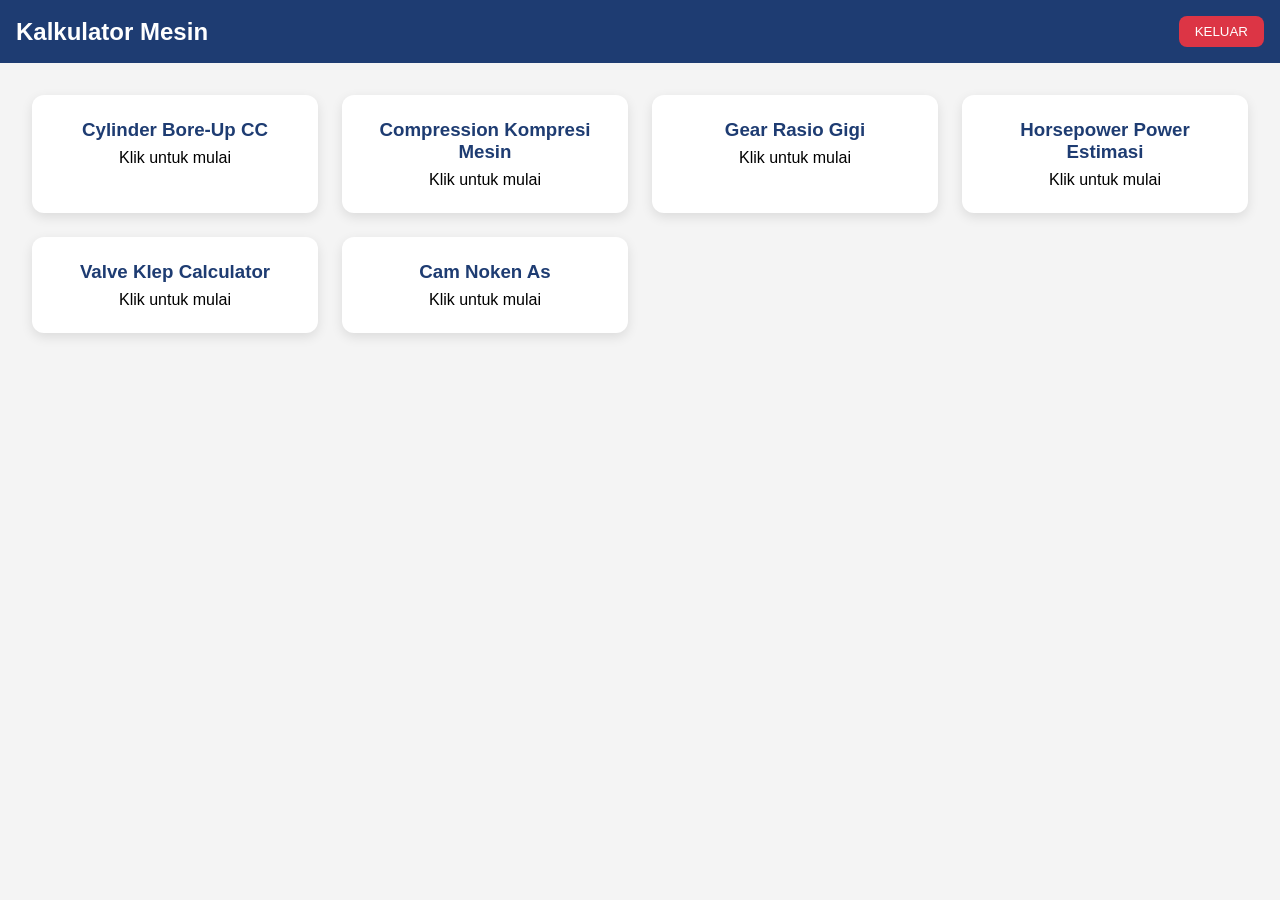
==== dashboard.html @ eab399fa "Add files via upload" ====
<!DOCTYPE html>
<html lang="id">
<head>
  <meta charset="UTF-8" />
  <meta name="viewport" content="width=device-width, initial-scale=1.0"/>
  <title>Dashboard - BoreUp.ID</title>
  <link rel="stylesheet" href="style.css" />
</head>
<body class="dashboard">
  <header>
    <h1>Kalkulator Mesin</h1>
    <button onclick="keluar()" class="btn-keluar">KELUAR</button>
  </header>

  <main class="kalkulator-grid" id="kalkulatorList">
    <!-- Kalkulator akan diisi oleh JS -->
  </main>

  <script src="script.js"></script>
  <script>
    function keluar() {
      window.location.href = 'index.html';
    }
  </script>
</body>
</html>
---- style.css ----
/* Reset */
* { margin:0; padding:0; box-sizing:border-box; }
body { font-family: 'Segoe UI', sans-serif; }

/* HALAMAN DEPAN */
.login-page {
  background: linear-gradient(135deg, #0f0c29, #302b63, #24243e);
  height: 100vh;
  display: flex;
  justify-content: center;
  align-items: center;
  color: white;
}
.login-container {
  text-align: center;
  padding: 2rem;
}
.login-container h1 {
  font-size: 3rem;
  margin-bottom: 0.5rem;
  color: #00d4ff;
}
.btn-masuk {
  margin-top: 2rem;
  padding: 1rem 3rem;
  font-size: 1.2rem;
  background: #00d4ff;
  color: #000;
  border: none;
  border-radius: 50px;
  cursor: pointer;
  font-weight: bold;
}
.btn-masuk:hover { background: #00b0d4; }

/* DASHBOARD */
.dashboard {
  background: #f4f4f4;
  min-height: 100vh;
}
header {
  background: #1e3c72;
  color: white;
  padding: 1rem;
  display: flex;
  justify-content: space-between;
  align-items: center;
}
header h1 { font-size: 1.5rem; }
.btn-keluar {
  background: #dc3545;
  color: white;
  border: none;
  padding: 0.5rem 1rem;
  border-radius: 8px;
  cursor: pointer;
}

.kalkulator-grid {
  display: grid;
  grid-template-columns: repeat(auto-fill, minmax(280px, 1fr));
  gap: 1.5rem;
  padding: 2rem;
}
.kalkulator-card {
  background: white;
  border-radius: 12px;
  padding: 1.5rem;
  box-shadow: 0 4px 12px rgba(0,0,0,0.1);
  text-align: center;
  cursor: pointer;
  transition: 0.3s;
}
.kalkulator-card:hover {
  transform: translateY(-5px);
  box-shadow: 0 8px 20px rgba(0,0,0,0.15);
}
.kalkulator-card h3 {
  margin-bottom: 0.5rem;
  color: #1e3c72;
}
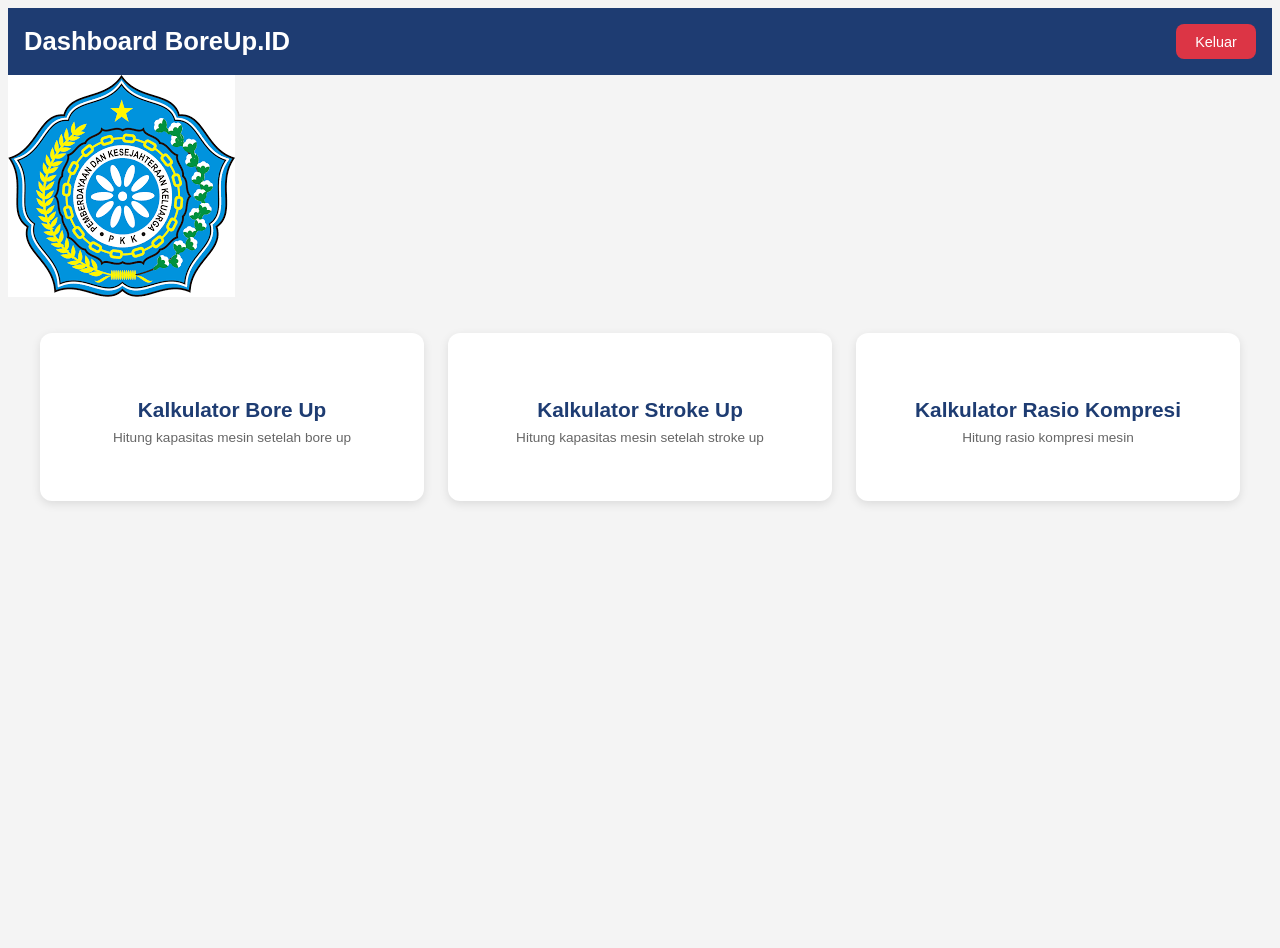
==== commit bf7a6a62: "Update dashboard.html" ====
--- a/dashboard.html
+++ b/dashboard.html
@@ -1,26 +1,43 @@
-<!DOCTYPE html>
-<html lang="id">
-<head>
-  <meta charset="UTF-8" />
-  <meta name="viewport" content="width=device-width, initial-scale=1.0"/>
-  <title>Dashboard - BoreUp.ID</title>
-  <link rel="stylesheet" href="style.css" />
-</head>
-<body class="dashboard">
-  <header>
-    <h1>Kalkulator Mesin</h1>
-    <button onclick="keluar()" class="btn-keluar">KELUAR</button>
-  </header>
-
-  <main class="kalkulator-grid" id="kalkulatorList">
-    <!-- Kalkulator akan diisi oleh JS -->
-  </main>
-
-  <script src="script.js"></script>
-  <script>
-    function keluar() {
-      window.location.href = 'index.html';
-    }
-  </script>
-</body>
+<!DOCTYPE html>
+<html lang="id">
+<head>
+  <meta charset="UTF-8" />
+  <meta name="viewport" content="width=device-width, initial-scale=1.0"/>
+  <title>Dashboard - BoreUp.ID</title>
+  <link rel="stylesheet" href="style.css" />
+</head>
+<body class="dashboard">
+  <!-- Header/Menu -->
+  <header>
+    <h1>Dashboard BoreUp.ID</h1>
+    <button class="btn-keluar" onclick="keluar()">Keluar</button>
+  </header>
+
+  <!-- Logo di bawah menu -->
+  <div class="logo-container">
+    <img src="assets/logo.png" alt="Logo BoreUp.ID" class="logo-dashboard" />
+  </div>
+
+  <!-- Grid Kalkulator -->
+  <div class="kalkulator-grid">
+    <div class="kalkulator-card">
+      <h3>Kalkulator Bore Up</h3>
+      <p>Hitung kapasitas mesin setelah bore up</p>
+    </div>
+    <div class="kalkulator-card">
+      <h3>Kalkulator Stroke Up</h3>
+      <p>Hitung kapasitas mesin setelah stroke up</p>
+    </div>
+    <div class="kalkulator-card">
+      <h3>Kalkulator Rasio Kompresi</h3>
+      <p>Hitung rasio kompresi mesin</p>
+    </div>
+  </div>
+
+  <script>
+    function keluar() {
+      window.location.href = 'index.html';
+    }
+  </script>
+</body>
 </html>
--- a/style.css
+++ b/style.css
@@ -1,81 +1,104 @@
-/* Reset */
-* { margin:0; padding:0; box-sizing:border-box; }
-body { font-family: 'Segoe UI', sans-serif; }
-
-/* HALAMAN DEPAN */
-.login-page {
-  background: linear-gradient(135deg, #0f0c29, #302b63, #24243e);
-  height: 100vh;
-  display: flex;
-  justify-content: center;
-  align-items: center;
-  color: white;
-}
-.login-container {
-  text-align: center;
-  padding: 2rem;
-}
-.login-container h1 {
-  font-size: 3rem;
-  margin-bottom: 0.5rem;
-  color: #00d4ff;
-}
-.btn-masuk {
-  margin-top: 2rem;
-  padding: 1rem 3rem;
-  font-size: 1.2rem;
-  background: #00d4ff;
-  color: #000;
-  border: none;
-  border-radius: 50px;
-  cursor: pointer;
-  font-weight: bold;
-}
-.btn-masuk:hover { background: #00b0d4; }
-
-/* DASHBOARD */
-.dashboard {
-  background: #f4f4f4;
-  min-height: 100vh;
-}
-header {
-  background: #1e3c72;
-  color: white;
-  padding: 1rem;
-  display: flex;
-  justify-content: space-between;
-  align-items: center;
-}
-header h1 { font-size: 1.5rem; }
-.btn-keluar {
-  background: #dc3545;
-  color: white;
-  border: none;
-  padding: 0.5rem 1rem;
-  border-radius: 8px;
-  cursor: pointer;
-}
-
-.kalkulator-grid {
-  display: grid;
-  grid-template-columns: repeat(auto-fill, minmax(280px, 1fr));
-  gap: 1.5rem;
-  padding: 2rem;
-}
-.kalkulator-card {
-  background: white;
-  border-radius: 12px;
-  padding: 1.5rem;
-  box-shadow: 0 4px 12px rgba(0,0,0,0.1);
-  text-align: center;
-  cursor: pointer;
-  transition: 0.3s;
-}
-.kalkulator-card:hover {
-  transform: translateY(-5px);
-  box-shadow: 0 8px 20px rgba(0,0,0,0.15);
-}
-.kalkulator-card h3 {
-  margin-bottom: 0.5rem;
-  color: #1e3c72;
+/* DASHBOARD - MOBILE FIRST */
+.dashboard {
+  background: #f4f4f4;
+  min-height: 100vh;
+  padding-bottom: 2rem;
+  font-family: "Segoe UI", Arial, sans-serif;
+}
+
+/* HEADER */
+header {
+  background: #1e3c72;
+  color: white;
+  padding: 1rem;
+  display: flex;
+  justify-content: space-between;
+  align-items: center;
+  flex-wrap: wrap;
+  gap: 0.5rem;
+}
+header h1 {
+  font-size: 1.3rem;
+  font-weight: 600;
+  margin: 0;
+}
+.btn-keluar {
+  background: #dc3545;
+  color: white;
+  border: none;
+  padding: 0.6rem 1.2rem;
+  border-radius: 8px;
+  cursor: pointer;
+  font-size: 0.9rem;
+  transition: background 0.3s ease;
+}
+.btn-keluar:hover {
+  background: #b02a37;
+}
+.btn-keluar:focus {
+  outline: 2px solid #ffc107;
+  outline-offset: 2px;
+}
+
+/* GRID KALKULATOR - MOBILE FIRST */
+.kalkulator-grid {
+  display: grid;
+  grid-template-columns: 1fr;
+  gap: 1rem;
+  padding: 1.5rem 1rem;
+  max-width: 1200px;   /* batas lebar di desktop */
+  margin: 0 auto;      /* biar grid selalu center */
+}
+
+/* KARTU KALKULATOR */
+.kalkulator-card {
+  background: white;
+  border-radius: 12px;
+  padding: 1.2rem;
+  box-shadow: 0 3px 10px rgba(0,0,0,0.1);
+  text-align: center;
+  cursor: pointer;
+  transition: all 0.3s ease;
+  min-height: 120px;
+  display: flex;
+  flex-direction: column;
+  justify-content: center;
+}
+.kalkulator-card:hover {
+  transform: translateY(-4px);
+  box-shadow: 0 6px 16px rgba(0,0,0,0.15);
+}
+.kalkulator-card h3 {
+  margin: 0.5rem 0;
+  color: #1e3c72;
+  font-size: 1.1rem;
+  font-weight: 600;
+}
+.kalkulator-card p {
+  font-size: 0.85rem;
+  color: #666;
+  margin: 0;
+}
+
+/* TABLET */
+@media (min-width: 480px) {
+  .kalkulator-grid {
+    grid-template-columns: repeat(2, 1fr);
+    padding: 1.5rem;
+  }
+  .kalkulator-card h3 { font-size: 1.2rem; }
+}
+
+/* DESKTOP */
+@media (min-width: 768px) {
+  .kalkulator-grid {
+    grid-template-columns: repeat(3, 1fr);
+    gap: 1.5rem;
+    padding: 2rem;
+  }
+  header h1 { font-size: 1.6rem; }
+  .kalkulator-card {
+    padding: 1.5rem;
+  }
+  .kalkulator-card h3 { font-size: 1.3rem; }
 }
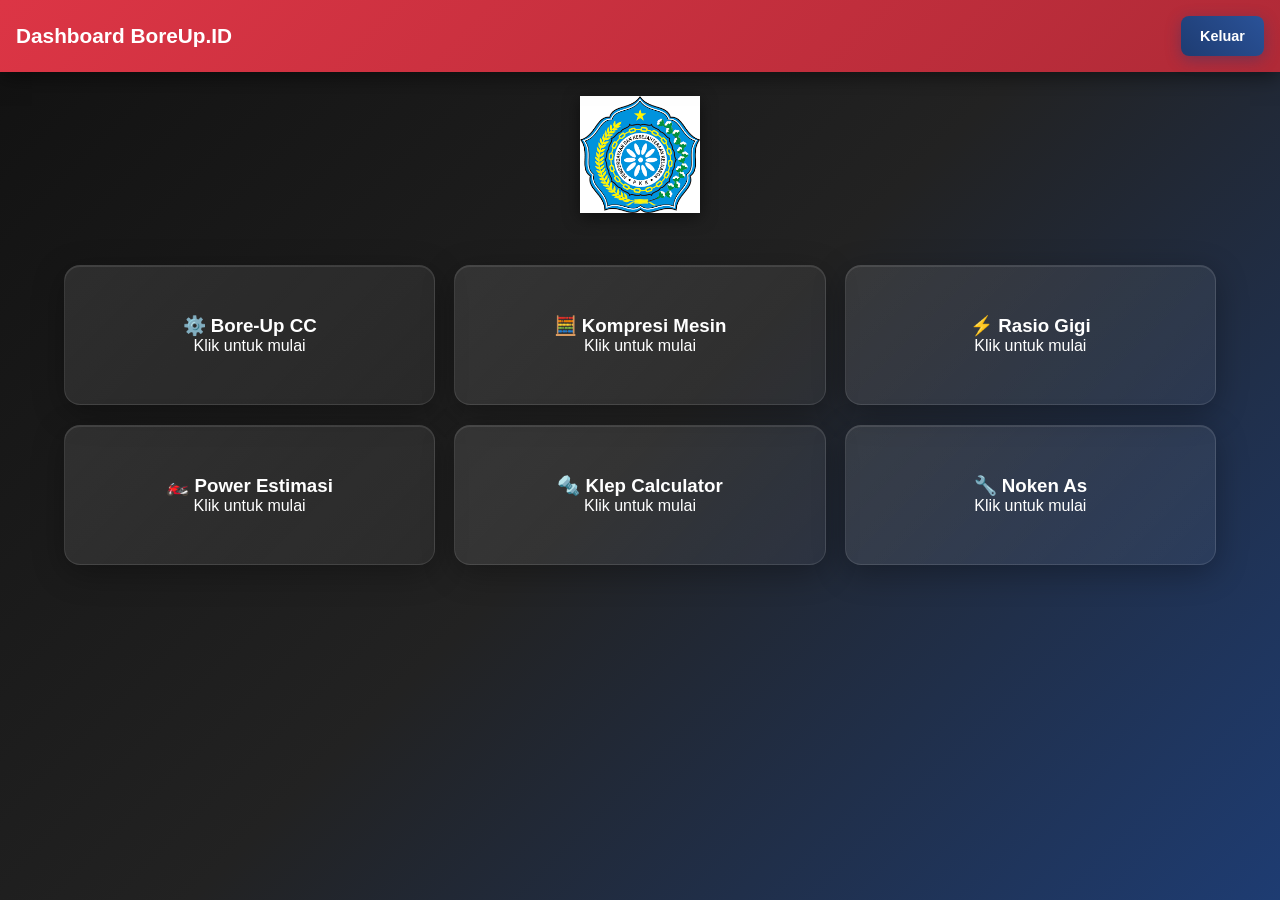
==== commit eabef112: "Update dashboard.html" ====
--- a/dashboard.html
+++ b/dashboard.html
@@ -13,31 +13,17 @@
     <button class="btn-keluar" onclick="keluar()">Keluar</button>
   </header>
 
-  <!-- Logo di bawah menu -->
+  <!-- Logo -->
   <div class="logo-container">
     <img src="assets/logo.png" alt="Logo BoreUp.ID" class="logo-dashboard" />
   </div>
 
   <!-- Grid Kalkulator -->
-  <div class="kalkulator-grid">
-    <div class="kalkulator-card">
-      <h3>Kalkulator Bore Up</h3>
-      <p>Hitung kapasitas mesin setelah bore up</p>
-    </div>
-    <div class="kalkulator-card">
-      <h3>Kalkulator Stroke Up</h3>
-      <p>Hitung kapasitas mesin setelah stroke up</p>
-    </div>
-    <div class="kalkulator-card">
-      <h3>Kalkulator Rasio Kompresi</h3>
-      <p>Hitung rasio kompresi mesin</p>
-    </div>
-  </div>
+  <div class="kalkulator-grid" id="kalkulatorList"></div>
 
-  <script>
-    function keluar() {
-      window.location.href = 'index.html';
-    }
-  </script>
+  <!-- Kontainer dinamis kalkulator -->
+  <div id="kalkulator-container"></div>
+
+  <script src="script.js"></script>
 </body>
-</html>+</html>
--- a/style.css
+++ b/style.css
@@ -1,14 +1,353 @@
-/* DASHBOARD - MOBILE FIRST */
+/* RESET */
+* {
+  margin: 0;
+  padding: 0;
+  box-sizing: border-box;
+}
+
+/* VARIABLES */
+:root {
+  --racing-red: #dc3545;
+  --racing-blue: #1e3c72;
+  --racing-yellow: #ffc107;
+  --racing-orange: #ff6b35;
+  --racing-green: #28a745;
+}
+
+/* INDEX PAGE - Racing Style */
+body.login-page {
+  font-family: "Segoe UI", Arial, sans-serif;
+  background: linear-gradient(135deg, #1e3c72, #2a5298, #dc3545);
+  background-size: 200% 200%;
+  animation: racingGradient 8s ease infinite;
+  color: #fff;
+  min-height: 100vh;
+  min-height: 100dvh;
+  display: flex;
+  justify-content: center;
+  align-items: center;
+  padding: 1rem;
+  overflow-x: hidden;
+  position: relative;
+}
+
+/* DNA Helix Animation Background */
+.dna-helix {
+  position: absolute;
+  top: 0;
+  left: 0;
+  width: 100%;
+  height: 100%;
+  opacity: 0.1;
+  pointer-events: none;
+  z-index: 0;
+}
+
+.dna-strand {
+  position: absolute;
+  width: 2px;
+  height: 100%;
+  background: linear-gradient(to bottom, transparent, var(--racing-yellow), transparent);
+  left: 20%;
+  animation: dnaFloat 4s ease-in-out infinite;
+}
+
+.dna-strand:nth-child(2) {
+  left: 40%;
+  animation-delay: -1s;
+  background: linear-gradient(to bottom, transparent, var(--racing-red), transparent);
+}
+
+.dna-strand:nth-child(3) {
+  left: 60%;
+  animation-delay: -2s;
+  background: linear-gradient(to bottom, transparent, var(--racing-blue), transparent);
+}
+
+.dna-strand:nth-child(4) {
+  left: 80%;
+  animation-delay: -3s;
+  background: linear-gradient(to bottom, transparent, var(--racing-green), transparent);
+}
+
+.dna-node {
+  position: absolute;
+  width: 6px;
+  height: 6px;
+  background: var(--racing-yellow);
+  border-radius: 50%;
+  animation: dnaNode 3s ease-in-out infinite;
+}
+
+@keyframes dnaFloat {
+  0%, 100% { transform: translateY(0) rotate(0deg); }
+  25% { transform: translateY(-20px) rotate(2deg); }
+  50% { transform: translateY(-40px) rotate(0deg); }
+  75% { transform: translateY(-20px) rotate(-2deg); }
+}
+
+@keyframes dnaNode {
+  0%, 100% { transform: scale(1); opacity: 0.7; }
+  50% { transform: scale(1.5); opacity: 1; }
+}
+
+@keyframes racingGradient {
+  0% { background-position: 0% 50%; }
+  50% { background-position: 100% 50%; }
+  100% { background-position: 0% 50%; }
+}
+
+/* Racing Track Lines */
+.racing-track {
+  position: absolute;
+  top: 0;
+  left: 0;
+  width: 100%;
+  height: 100%;
+  background: repeating-linear-gradient(
+    to bottom,
+    transparent,
+    transparent 20px,
+    rgba(255, 255, 255, 0.1) 20px,
+    rgba(255, 255, 255, 0.1) 40px
+  );
+  animation: trackMove 2s linear infinite;
+  opacity: 0.3;
+}
+
+@keyframes trackMove {
+  0% { transform: translateY(0); }
+  100% { transform: translateY(40px); }
+}
+
+.login-container {
+  background: rgba(0,0,0,0.7);
+  border-radius: 16px;
+  padding: 2rem 1.5rem;
+  width: 100%;
+  max-width: 360px;
+  text-align: center;
+  box-shadow: 
+    0 8px 32px rgba(0,0,0,0.3),
+    0 0 0 1px rgba(255,255,255,0.1),
+    0 0 20px rgba(220, 53, 69, 0.3);
+  color: #fff;
+  margin: 0 auto;
+  position: relative;
+  z-index: 1;
+  backdrop-filter: blur(10px);
+  border: 1px solid rgba(255,255,255,0.2);
+}
+
+/* Animated Logo */
+.logo {
+  display: block;
+  margin: 0 auto 1.5rem auto;
+  max-width: 120px;
+  height: auto;
+  filter: drop-shadow(0 0 10px rgba(220, 53, 69, 0.5));
+  animation: logoPulse 2s ease-in-out infinite;
+}
+
+@keyframes logoPulse {
+  0%, 100% { transform: scale(1); }
+  50% { transform: scale(1.05); }
+}
+
+.login-container h1 {
+  font-size: 1.6rem;
+  margin-bottom: 0.5rem;
+  line-height: 1.3;
+  background: linear-gradient(45deg, var(--racing-yellow), var(--racing-red));
+  -webkit-background-clip: text;
+  -webkit-text-fill-color: transparent;
+  background-clip: text;
+  text-shadow: 0 2px 4px rgba(0,0,0,0.3);
+}
+
+.login-container p {
+  font-size: 0.95rem;
+  margin-bottom: 1.5rem;
+  line-height: 1.4;
+  opacity: 0.9;
+}
+
+.btn-masuk {
+  background: linear-gradient(45deg, var(--racing-red), #b02a37);
+  color: #fff;
+  border: none;
+  padding: 0.9rem 1.2rem;
+  border-radius: 10px;
+  font-size: 1rem;
+  font-weight: 600;
+  cursor: pointer;
+  transition: all 0.3s ease;
+  width: 100%;
+  min-height: 50px;
+  position: relative;
+  overflow: hidden;
+  box-shadow: 0 4px 15px rgba(220, 53, 69, 0.4);
+}
+
+.btn-masuk::before {
+  content: '';
+  position: absolute;
+  top: 0;
+  left: -100%;
+  width: 100%;
+  height: 100%;
+  background: linear-gradient(90deg, transparent, rgba(255,255,255,0.3), transparent);
+  transition: left 0.5s;
+}
+
+.btn-masuk:hover::before {
+  left: 100%;
+}
+
+.btn-masuk:hover {
+  transform: translateY(-2px);
+  box-shadow: 0 6px 20px rgba(220, 53, 69, 0.6);
+}
+
+.btn-masuk:active {
+  transform: translateY(0);
+}
+
+/* Sosial Media */
+.social-shortcuts {
+  margin-top: 2rem;
+  position: relative;
+}
+
+.social-shortcuts::before {
+  content: '';
+  position: absolute;
+  top: -10px;
+  left: 50%;
+  transform: translateX(-50%);
+  width: 80%;
+  height: 1px;
+  background: linear-gradient(90deg, transparent, rgba(255,255,255,0.3), transparent);
+}
+
+.social-shortcuts p {
+  font-size: 0.9rem;
+  margin-bottom: 1rem;
+  opacity: 0.8;
+}
+
+.social-icons {
+  display: flex;
+  flex-direction: column;
+  gap: 0.8rem;
+}
+
+.social-link {
+  display: flex;
+  align-items: center;
+  justify-content: center;
+  gap: 0.5rem;
+  background: rgba(255,255,255,0.1);
+  padding: 0.8rem;
+  border-radius: 10px;
+  text-decoration: none;
+  color: #fff;
+  font-size: 0.95rem;
+  transition: all 0.3s ease;
+  min-height: 50px;
+  backdrop-filter: blur(10px);
+  border: 1px solid rgba(255,255,255,0.1);
+  position: relative;
+  overflow: hidden;
+}
+
+.social-link::before {
+  content: '';
+  position: absolute;
+  top: 0;
+  left: -100%;
+  width: 100%;
+  height: 100%;
+  background: linear-gradient(90deg, transparent, rgba(255,255,255,0.1), transparent);
+  transition: left 0.5s;
+}
+
+.social-link:hover::before {
+  left: 100%;
+}
+
+.social-link:hover {
+  background: rgba(255,255,255,0.2);
+  transform: translateX(5px);
+}
+
+.social-link i {
+  font-size: 1.3rem;
+  color: var(--racing-yellow);
+}
+
+/* DASHBOARD - Racing Style */
 .dashboard {
-  background: #f4f4f4;
+  font-family: "Segoe UI", Arial, sans-serif;
+  background: linear-gradient(135deg, #111, #222, #1e3c72);
+  background-attachment: fixed;
   min-height: 100vh;
+  min-height: 100dvh;
   padding-bottom: 2rem;
-  font-family: "Segoe UI", Arial, sans-serif;
-}
-
-/* HEADER */
+  color: #fff;
+  overflow-x: hidden;
+  position: relative;
+}
+
+/* Dashboard DNA Background */
+.dashboard-dna {
+  position: absolute;
+  top: 0;
+  left: 0;
+  width: 100%;
+  height: 100%;
+  opacity: 0.05;
+  pointer-events: none;
+}
+
+.dna-spiral {
+  position: absolute;
+  width: 200px;
+  height: 200px;
+  border: 2px solid var(--racing-red);
+  border-radius: 50%;
+  animation: spiralRotate 20s linear infinite;
+  top: 10%;
+  left: 10%;
+}
+
+.dna-spiral:nth-child(2) {
+  width: 300px;
+  height: 300px;
+  border-color: var(--racing-blue);
+  top: 50%;
+  left: 70%;
+  animation-duration: 25s;
+  animation-direction: reverse;
+}
+
+.dna-spiral:nth-child(3) {
+  width: 150px;
+  height: 150px;
+  border-color: var(--racing-yellow);
+  top: 70%;
+  left: 20%;
+  animation-duration: 15s;
+}
+
+@keyframes spiralRotate {
+  0% { transform: rotate(0deg) scale(1); }
+  50% { transform: rotate(180deg) scale(1.1); }
+  100% { transform: rotate(360deg) scale(1); }
+}
+
 header {
-  background: #1e3c72;
+  background: linear-gradient(135deg, var(--racing-red), #b02a37);
   color: white;
   padding: 1rem;
   display: flex;
@@ -16,89 +355,199 @@
   align-items: center;
   flex-wrap: wrap;
   gap: 0.5rem;
-}
+  box-shadow: 0 4px 20px rgba(0,0,0,0.5);
+  position: relative;
+  z-index: 10;
+}
+
+.header-glow {
+  position: absolute;
+  top: 0;
+  left: 0;
+  width: 100%;
+  height: 100%;
+  background: linear-gradient(90deg, transparent, rgba(255,255,255,0.1), transparent);
+  animation: headerGlow 3s ease-in-out infinite;
+}
+
+@keyframes headerGlow {
+  0%, 100% { opacity: 0; }
+  50% { opacity: 1; }
+}
+
 header h1 {
   font-size: 1.3rem;
   font-weight: 600;
-  margin: 0;
-}
+  line-height: 1.3;
+  position: relative;
+  z-index: 2;
+}
+
 .btn-keluar {
-  background: #dc3545;
+  background: linear-gradient(45deg, var(--racing-blue), #2a5298);
   color: white;
   border: none;
-  padding: 0.6rem 1.2rem;
+  padding: 0.7rem 1.2rem;
   border-radius: 8px;
   cursor: pointer;
   font-size: 0.9rem;
-  transition: background 0.3s ease;
-}
+  font-weight: 600;
+  transition: all 0.3s ease;
+  min-height: 40px;
+  position: relative;
+  overflow: hidden;
+  box-shadow: 0 4px 15px rgba(30, 60, 114, 0.4);
+}
+
 .btn-keluar:hover {
-  background: #b02a37;
-}
-.btn-keluar:focus {
-  outline: 2px solid #ffc107;
-  outline-offset: 2px;
-}
-
-/* GRID KALKULATOR - MOBILE FIRST */
+  transform: translateY(-2px);
+  box-shadow: 0 6px 20px rgba(30, 60, 114, 0.6);
+}
+
+/* Logo Dashboard */
+.logo-container {
+  text-align: center;
+  margin: 1.5rem 0;
+  padding: 0 1rem;
+  position: relative;
+  z-index: 2;
+}
+
+.logo-dashboard {
+  max-width: 120px;
+  height: auto;
+  filter: drop-shadow(0 4px 8px rgba(0,0,0,0.5));
+  animation: dashboardLogo 3s ease-in-out infinite;
+}
+
+@keyframes dashboardLogo {
+  0%, 100% { 
+    transform: rotate(0deg) scale(1);
+    filter: drop-shadow(0 4px 8px rgba(0,0,0,0.5)) hue-rotate(0deg);
+  }
+  50% { 
+    transform: rotate(5deg) scale(1.05);
+    filter: drop-shadow(0 6px 12px rgba(220, 53, 69, 0.3)) hue-rotate(180deg);
+  }
+}
+
+/* Grid Kalkulator */
 .kalkulator-grid {
   display: grid;
-  grid-template-columns: 1fr;
-  gap: 1rem;
-  padding: 1.5rem 1rem;
-  max-width: 1200px;   /* batas lebar di desktop */
-  margin: 0 auto;      /* biar grid selalu center */
-}
-
-/* KARTU KALKULATOR */
+  grid-template-columns: repeat(auto-fit, minmax(280px, 1fr));
+  gap: 1.2rem;
+  padding: 1.5rem;
+  max-width: 1200px;
+  margin: 0 auto;
+  position: relative;
+  z-index: 2;
+}
+
 .kalkulator-card {
-  background: white;
-  border-radius: 12px;
-  padding: 1.2rem;
-  box-shadow: 0 3px 10px rgba(0,0,0,0.1);
+  background: linear-gradient(135deg, rgba(255,255,255,0.1), rgba(255,255,255,0.05));
+  border-radius: 16px;
+  padding: 1.5rem;
+  box-shadow: 
+    0 8px 32px rgba(0,0,0,0.3),
+    inset 0 1px 0 rgba(255,255,255,0.1);
   text-align: center;
   cursor: pointer;
-  transition: all 0.3s ease;
-  min-height: 120px;
+  transition: all 0.4s ease;
+  min-height: 140px;
   display: flex;
   flex-direction: column;
   justify-content: center;
-}
+  border: 1px solid rgba(255,255,255,0.1);
+  position: relative;
+  overflow: hidden;
+}
+
+.kalkulator-card::before {
+  content: '';
+  position: absolute;
+  top: 0;
+  left: -100%;
+  width: 100%;
+  height: 100%;
+  background: linear-gradient(90deg, transparent, rgba(255,255,255,0.1), transparent);
+  transition: left 0.5s;
+}
+
+.kalkulator-card:hover::before {
+  left: 100%;
+}
+
 .kalkulator-card:hover {
-  transform: translateY(-4px);
-  box-shadow: 0 6px 16px rgba(0,0,0,0.15);
-}
-.kalkulator-card h3 {
-  margin: 0.5rem 0;
-  color: #1e3c72;
-  font-size: 1.1rem;
-  font-weight: 600;
-}
-.kalkulator-card p {
-  font-size: 0.85rem;
-  color: #666;
-  margin: 0;
-}
-
-/* TABLET */
-@media (min-width: 480px) {
+  transform: translateY(-8px) scale(1.02);
+  box-shadow: 
+    0 12px 40px rgba(0,0,0,0.4),
+    0 0 20px rgba(220, 53, 69, 0.2),
+    inset 0 1px 0 rgba(255,255,255,0.2);
+  border-color: rgba(220, 53, 69, 0.3);
+}
+
+/* Racing Speed Lines Effect */
+.speed-lines {
+  position: absolute;
+  top: 0;
+  left: 0;
+  width: 100%;
+  height: 100%;
+  pointer-events: none;
+  opacity: 0.1;
+}
+
+.speed-line {
+  position: absolute;
+  width: 2px;
+  height: 100px;
+  background: linear-gradient(to bottom, transparent, var(--racing-yellow), transparent);
+  animation: speedLine 1.5s linear infinite;
+}
+
+@keyframes speedLine {
+  0% { transform: translateY(-100px) translateX(-10px); }
+  100% { transform: translateY(100vh) translateX(10px); }
+}
+
+/* Media Queries untuk Mobile */
+@media (max-width: 480px) {
+  .login-container {
+    padding: 1.5rem 1rem;
+    max-width: 320px;
+  }
+  
+  .logo {
+    max-width: 100px;
+  }
+  
+  .dna-strand {
+    width: 1px;
+  }
+  
   .kalkulator-grid {
-    grid-template-columns: repeat(2, 1fr);
-    padding: 1.5rem;
-  }
-  .kalkulator-card h3 { font-size: 1.2rem; }
-}
-
-/* DESKTOP */
-@media (min-width: 768px) {
-  .kalkulator-grid {
-    grid-template-columns: repeat(3, 1fr);
-    gap: 1.5rem;
-    padding: 2rem;
-  }
-  header h1 { font-size: 1.6rem; }
+    grid-template-columns: 1fr;
+    gap: 1rem;
+    padding: 1rem;
+  }
+  
   .kalkulator-card {
-    padding: 1.5rem;
-  }
-  .kalkulator-card h3 { font-size: 1.3rem; }
+    min-height: 120px;
+    padding: 1.2rem;
+  }
+}
+
+/* Touch improvements untuk mobile */
+@media (hover: none) {
+  .btn-masuk:hover,
+  .btn-keluar:hover,
+  .social-link:hover,
+  .kalkulator-card:hover {
+    transform: none;
+  }
+  
+  .kalkulator-card:active {
+    transform: scale(0.98);
+    background: rgba(255,255,255,0.15);
+  }
 }
